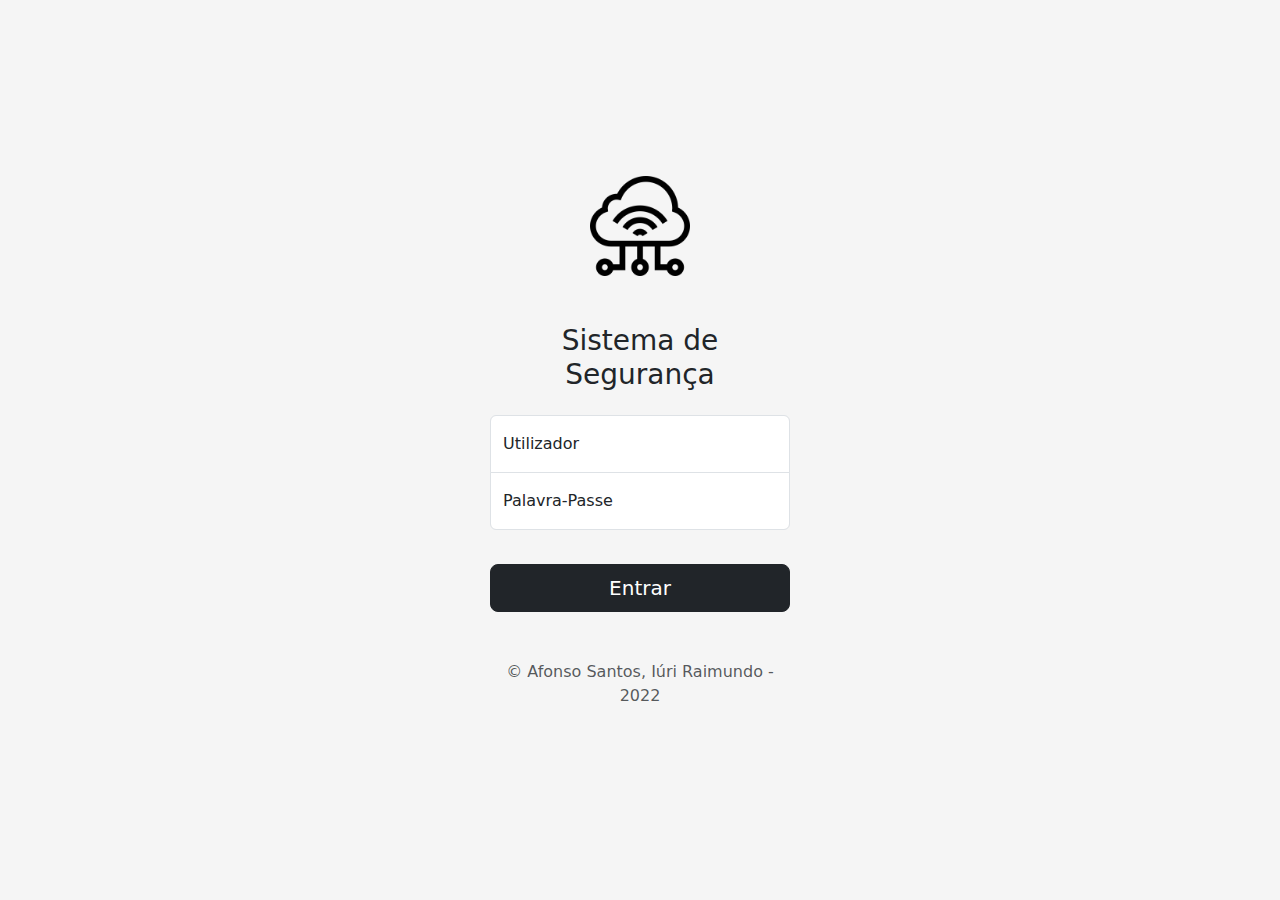
==== src/index.html @ b05e7264 "Added Login and Pessoa page" ====
<!doctype html>
<html lang="en">
<head>
    <meta charset="utf-8">
    <meta content="width=device-width, initial-scale=1" name="viewport">

    <link href="https://cdn.jsdelivr.net/npm/bootstrap@5.1.3/dist/css/bootstrap.min.css" rel="stylesheet">
    <link href="css/login.css" rel="stylesheet">

    <title>Login — Sistema de Segurança</title>
</head>
<body class="text-center">

<main class="form-signin">
    <form>
        <img alt="Sistema de Segurança" class="mb-4" src="img/iot.png" width="100">
        <h1 class="h3 my-4 fw-normal">Sistema de Segurança</h1>

        <div class="form-floating">
            <input class="form-control" id="floatingInput" placeholder="Utilizador" type="email">
            <label for="floatingInput">Utilizador</label>
        </div>
        <div class="form-floating">
            <input class="form-control" id="floatingPassword" placeholder="Palavra-Passe" type="password">
            <label for="floatingPassword">Palavra-Passe</label>
        </div>
        <button class="w-100 btn btn-lg btn-dark mt-4" type="submit">Entrar</button>
        <p class="mt-5 mb-3 text-muted">&copy; Afonso Santos, Iúri Raimundo - 2022</p>
    </form>
</main>

<script src="https://cdn.jsdelivr.net/npm/bootstrap@5.1.3/dist/js/bootstrap.bundle.min.js"></script>
</body>
</html>
---- src/css/login.css ----
html,
body {
    height: 100%;
}

body {
    display: flex;
    align-items: center;
    padding-top: 40px;
    padding-bottom: 40px;
    background-color: #f5f5f5;
}

.form-signin {
    width: 100%;
    max-width: 330px;
    padding: 15px;
    margin: auto;
}

.form-signin .checkbox {
    font-weight: 400;
}

.form-signin .form-floating:focus-within {
    z-index: 2;
}

.form-signin input[type="email"] {
    margin-bottom: -1px;
    border-bottom-right-radius: 0;
    border-bottom-left-radius: 0;
}

.form-signin input[type="password"] {
    margin-bottom: 10px;
    border-top-left-radius: 0;
    border-top-right-radius: 0;
}
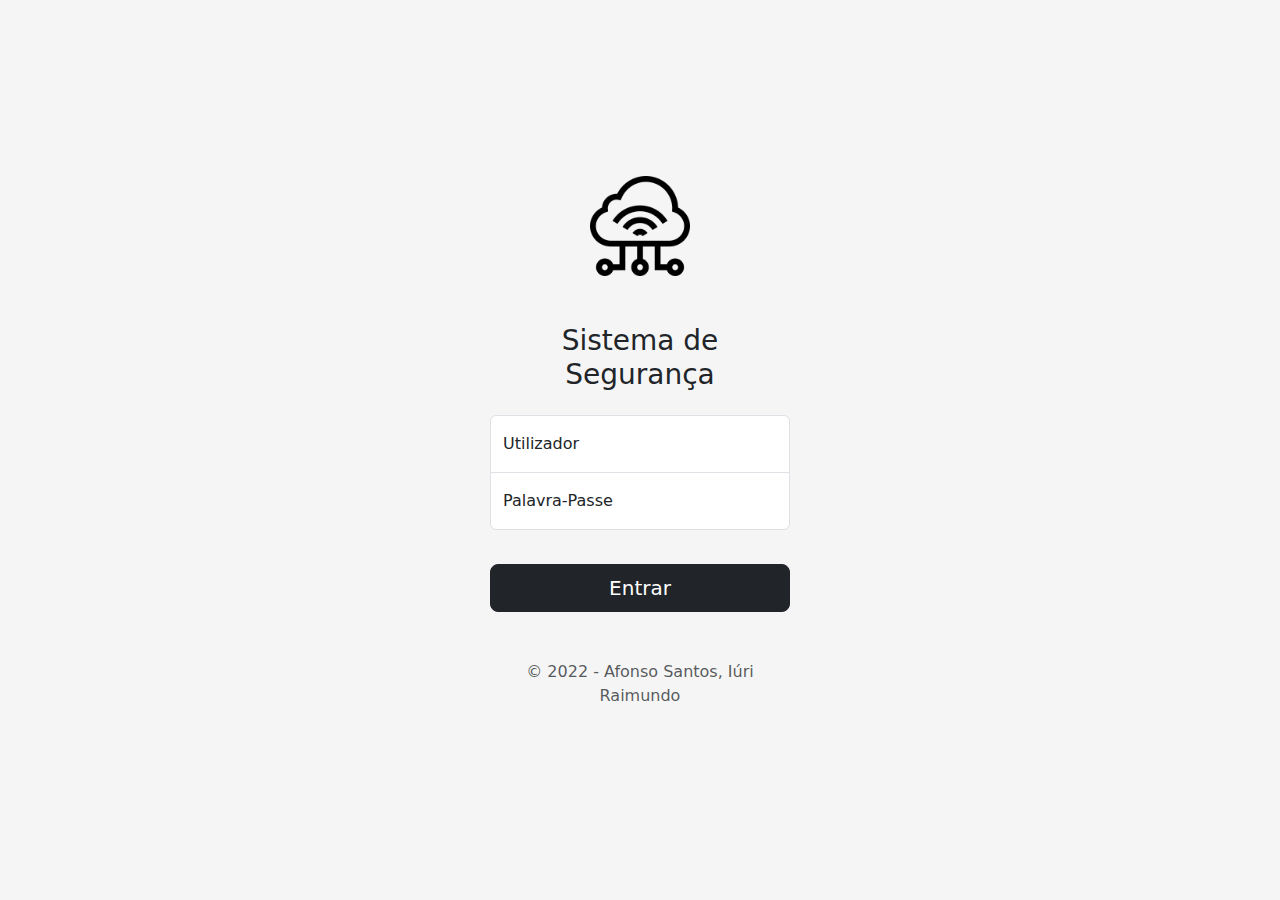
==== commit 403f4ddb: "Login logic and Dashboard page" ====
--- a/src/index.html
+++ b/src/index.html
@@ -13,22 +13,25 @@
 
 <main class="form-signin">
     <form>
-        <img alt="Sistema de Segurança" class="mb-4" src="img/iot.png" width="100">
+        <img alt="Sistema de Segurança" class="mb-4 login-logo" src="img/iot.png">
         <h1 class="h3 my-4 fw-normal">Sistema de Segurança</h1>
 
+        <div id="error-banner" role="alert"></div>
+
         <div class="form-floating">
-            <input class="form-control" id="floatingInput" placeholder="Utilizador" type="email">
-            <label for="floatingInput">Utilizador</label>
+            <input class="form-control" id="username-input" placeholder="Utilizador" type="email">
+            <label for="username-input">Utilizador</label>
         </div>
         <div class="form-floating">
-            <input class="form-control" id="floatingPassword" placeholder="Palavra-Passe" type="password">
-            <label for="floatingPassword">Palavra-Passe</label>
+            <input class="form-control" id="password-input" placeholder="Palavra-Passe" type="password">
+            <label for="password-input">Palavra-Passe</label>
         </div>
-        <button class="w-100 btn btn-lg btn-dark mt-4" type="submit">Entrar</button>
-        <p class="mt-5 mb-3 text-muted">&copy; Afonso Santos, Iúri Raimundo - 2022</p>
+        <button class="w-100 btn btn-lg btn-dark mt-4" id="submit-input" type="submit">Entrar</button>
+        <p class="mt-5 mb-3 text-muted">&copy; 2022 - Afonso Santos, Iúri Raimundo</p>
     </form>
 </main>
 
 <script src="https://cdn.jsdelivr.net/npm/bootstrap@5.1.3/dist/js/bootstrap.bundle.min.js"></script>
+<script src="js/login.js"></script>
 </body>
 </html>--- a/src/css/login.css
+++ b/src/css/login.css
@@ -36,4 +36,12 @@
     margin-bottom: 10px;
     border-top-left-radius: 0;
     border-top-right-radius: 0;
+}
+
+.login-logo {
+    width: 100px;
+}
+
+#error-banner {
+    display: none;
 }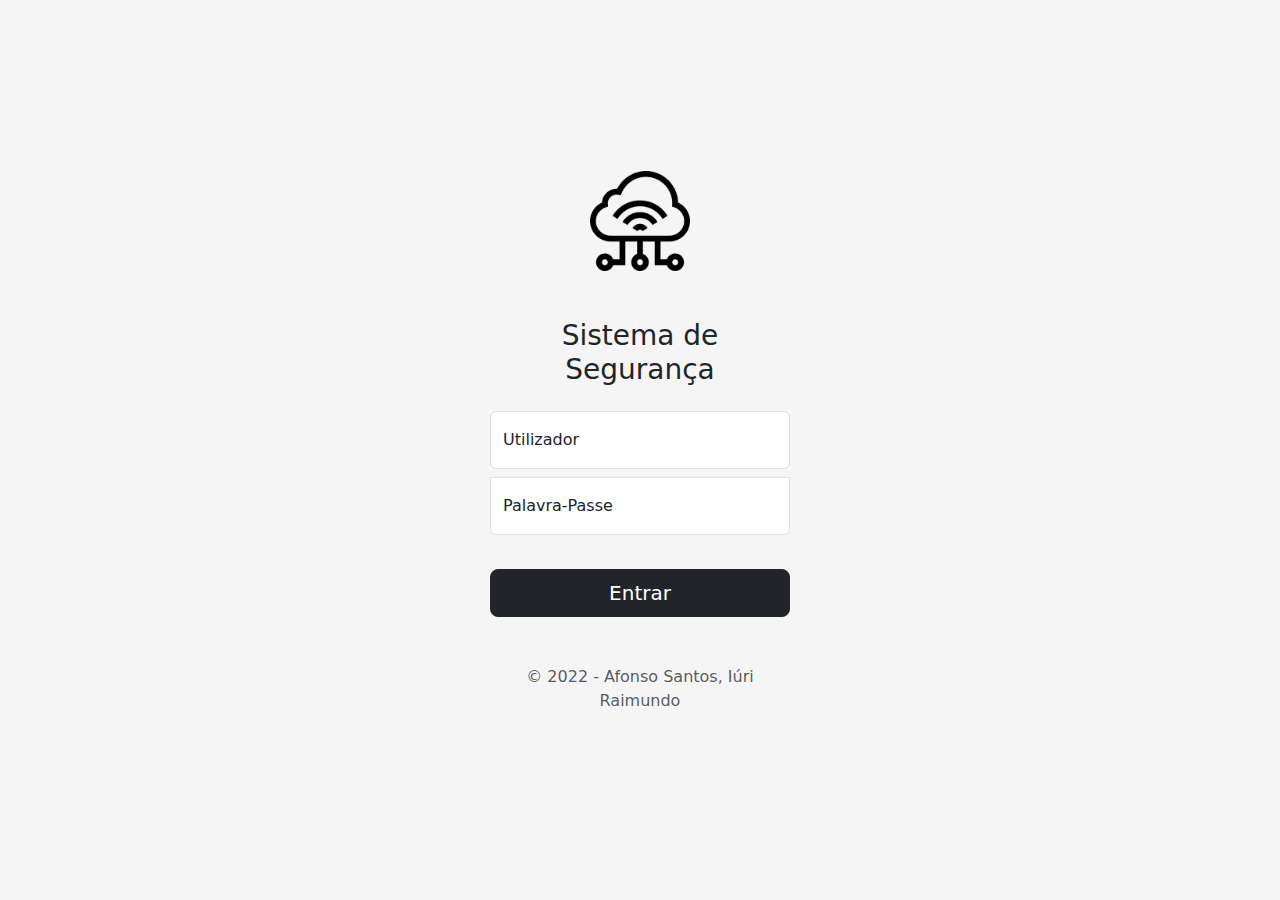
==== commit e233209d: "Mudanças" ====
--- a/src/index.html
+++ b/src/index.html
@@ -11,6 +11,12 @@
 </head>
 <body class="text-center">
 
+<script type="module">
+    if (localStorage.getItem('username') != null) {
+        window.location = '/RTI-Dashboard/src/dashboard.html'
+    }
+</script>
+
 <main class="form-signin">
     <form>
         <img alt="Sistema de Segurança" class="mb-4 login-logo" src="img/iot.png">
@@ -18,8 +24,8 @@
 
         <div id="error-banner" role="alert"></div>
 
-        <div class="form-floating">
-            <input class="form-control" id="username-input" placeholder="Utilizador" type="email">
+        <div class="form-floating mb-2">
+            <input class="form-control" id="username-input" placeholder="Utilizador" type="text">
             <label for="username-input">Utilizador</label>
         </div>
         <div class="form-floating">
@@ -32,6 +38,7 @@
 </main>
 
 <script src="https://cdn.jsdelivr.net/npm/bootstrap@5.1.3/dist/js/bootstrap.bundle.min.js"></script>
-<script src="js/login.js"></script>
+<script src="js/utils/utils.js" type="module"></script>
+<script src="js/login/login.js" type="module"></script>
 </body>
 </html>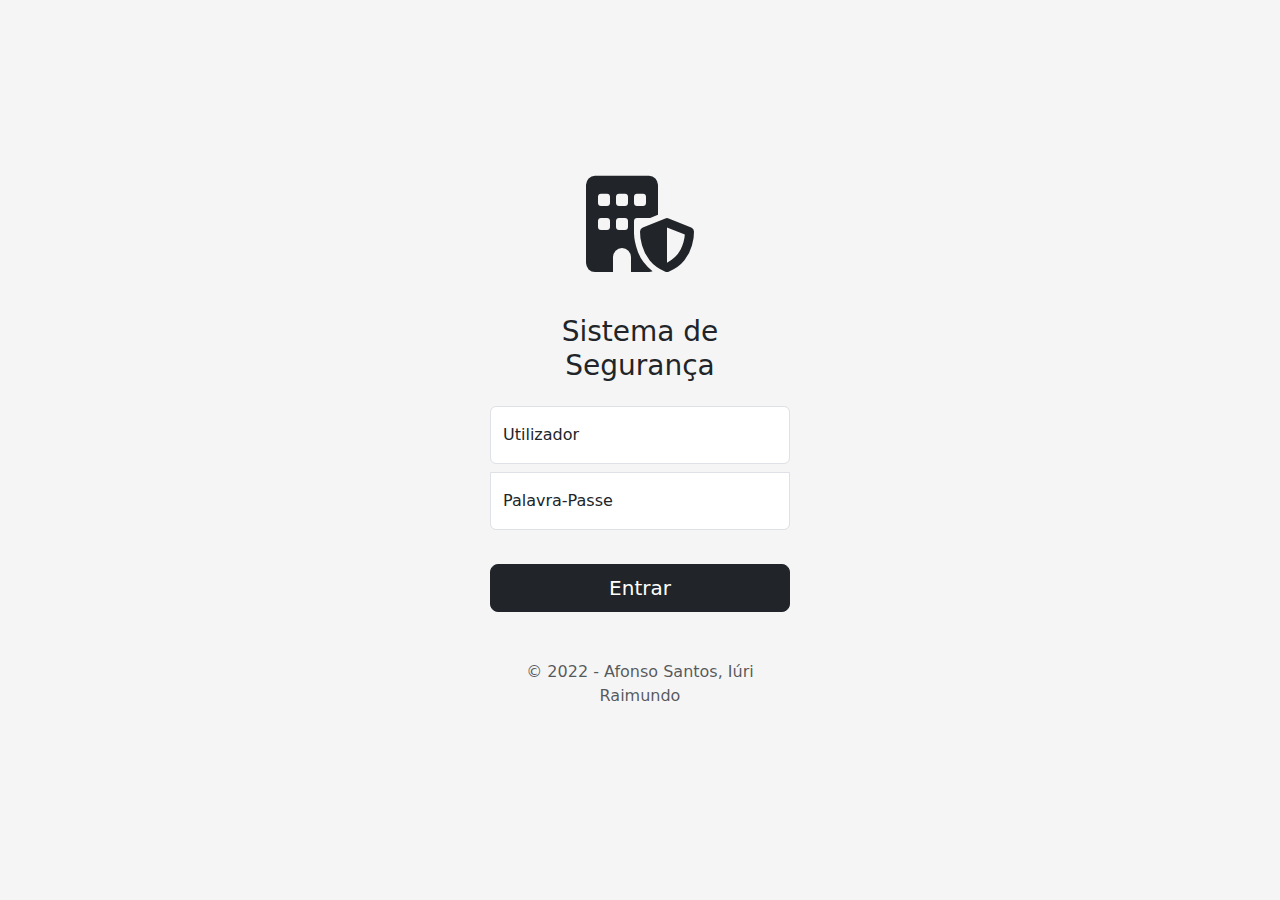
==== commit c76486ff: "Final changes :)" ====
--- a/src/index.html
+++ b/src/index.html
@@ -5,21 +5,23 @@
     <meta content="width=device-width, initial-scale=1" name="viewport">
 
     <link href="https://cdn.jsdelivr.net/npm/bootstrap@5.1.3/dist/css/bootstrap.min.css" rel="stylesheet">
+    <link href="https://cdnjs.cloudflare.com/ajax/libs/font-awesome/6.1.1/css/all.min.css" rel="stylesheet"/>
     <link href="css/login.css" rel="stylesheet">
 
     <title>Login — Sistema de Segurança</title>
 </head>
 <body class="text-center">
 
-<script type="module">
-    if (localStorage.getItem('username') != null) {
-        window.location = '/RTI-Dashboard/src/dashboard.html'
+<script>
+    if (localStorage.getItem("username") != null) {
+        window.location = "/RTI-Dashboard/src/dashboard.html";
     }
 </script>
 
 <main class="form-signin">
     <form>
-        <img alt="Sistema de Segurança" class="mb-4 login-logo" src="img/iot.png">
+        <!-- <img alt="Sistema de Segurança" class="mb-4 login-logo" src="img/iot.png"> -->
+        <i class="fa-solid fa-building-shield login-logo"></i>
         <h1 class="h3 my-4 fw-normal">Sistema de Segurança</h1>
 
         <div id="error-banner" role="alert"></div>
--- a/src/css/login.css
+++ b/src/css/login.css
@@ -39,7 +39,8 @@
 }
 
 .login-logo {
-    width: 100px;
+    font-size: 6em;
+    margin-bottom: 0.2em;
 }
 
 #error-banner {
